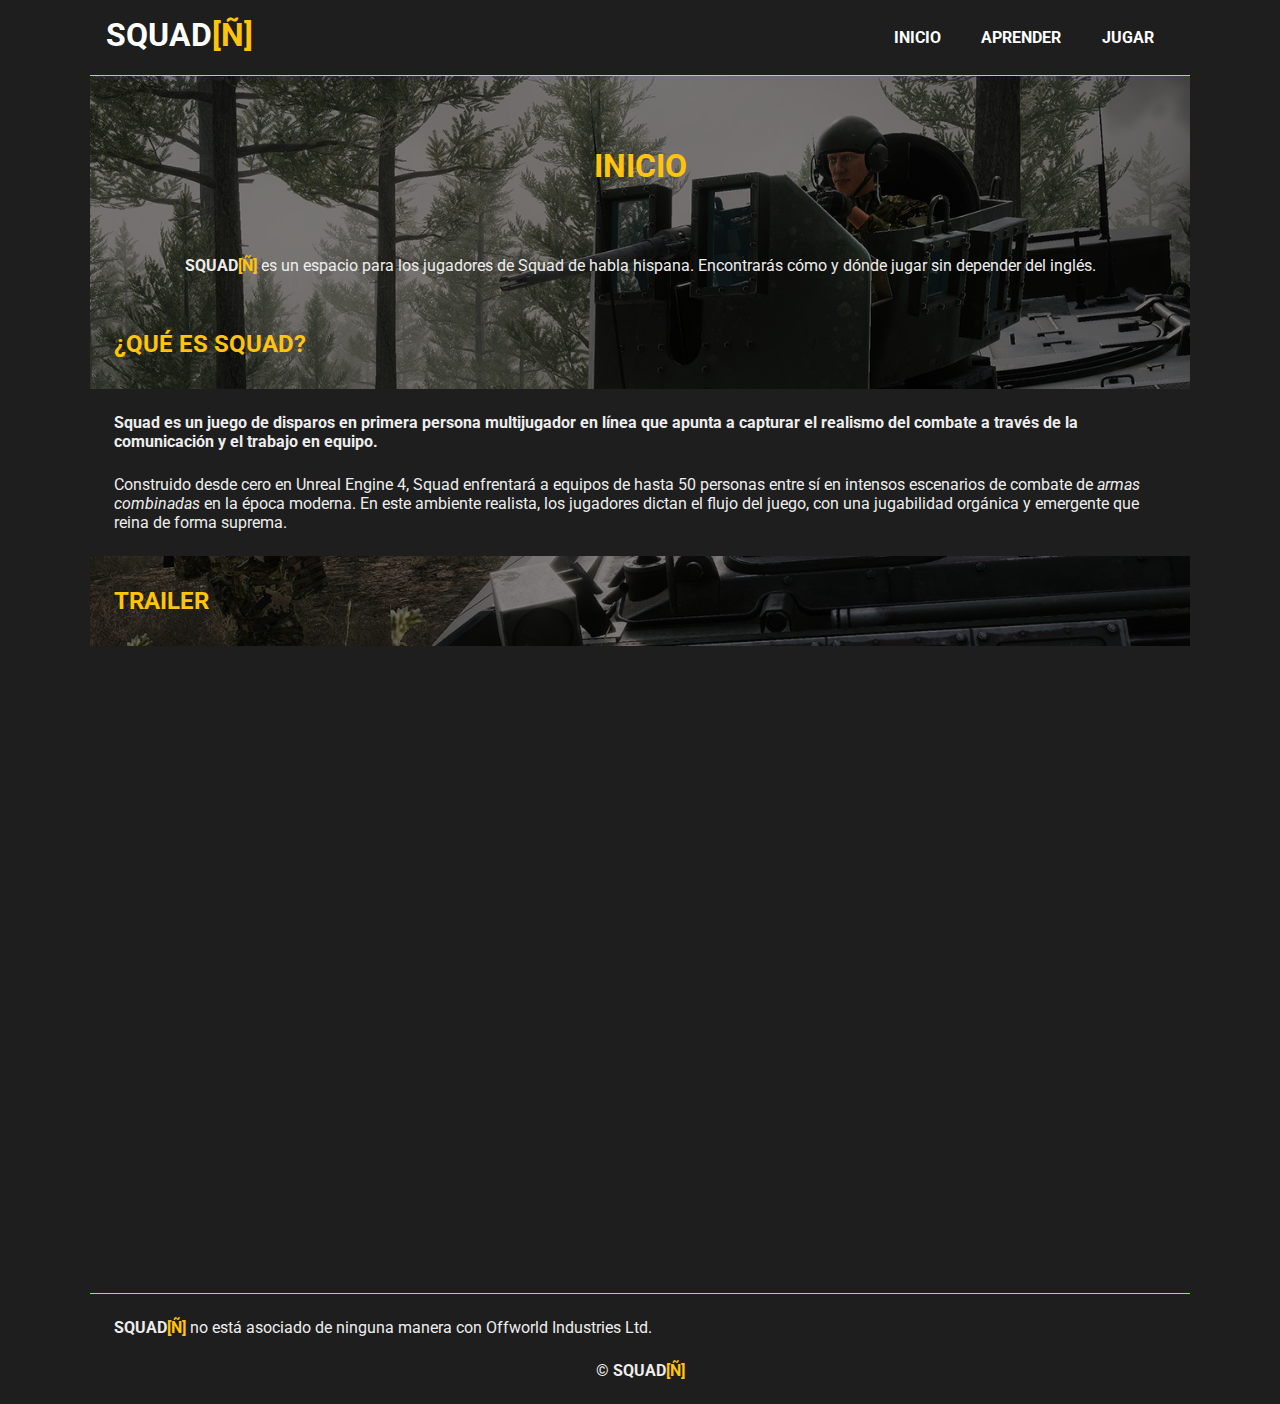
==== index.html @ 4bd6d5ff "first commit" ====
<!DOCTYPE html>
<html lang="es">

  <head>
    <meta charset="UTF-8">
    <meta http-equiv="X-UA-Compatible" content="IE=edge">
    <meta name="viewport" content="width=device-width, initial-scale=1.0">
    <link rel="stylesheet" href="/css/style.css">
    <title>SQUAD[Ñ]</title>
  </head>

  <body>

    <header class="max-w">
    </header>

    <main class="max-w">

      <section class="head" id="img1">
        <h1>Inicio</h1>
        <p>
          <strong>SQUAD<span>[Ñ]</span></strong> es un espacio para los
          jugadores de Squad de habla hispana. Encontrarás cómo y dónde jugar sin depender del inglés.
        </p>
      </section>
      <section>
        <h2 id="img1">¿Qué es Squad?</h2>
        <p><strong>Squad es un juego de disparos en primera persona multijugador
            en línea que apunta a capturar el realismo del combate a través de la
            comunicación y el trabajo en equipo.</strong></p>
        <p>Construido desde cero en Unreal Engine 4, Squad enfrentará a equipos de hasta 50 personas entre sí en
          intensos escenarios de combate de <i>armas combinadas</i> en la época
          moderna. En este ambiente realista, los jugadores dictan el flujo del juego, con una jugabilidad orgánica y
          emergente que reina de forma suprema.</p>
      </section>
      <section>
        <h2 id="img1">Trailer</h2>
        <div>
          <iframe src="https://www.youtube.com/embed/UDnUD73gRXk" title="YouTube video player" frameborder="0"
            allow="accelerometer; autoplay; clipboard-write; encrypted-media; gyroscope; picture-in-picture"
            allowfullscreen></iframe>
        </div>
      </section>
    </main>

    <footer class="max-w">

    </footer>

    <script src="/js/script.js"></script>
  </body>

</html>
---- css/style.css ----
@import url("https://fonts.googleapis.com/css?family=Roboto:400");

* {
  box-sizing: border-box;
  margin: 0;
  padding: 0;
}

body {
  /* Variables */
  --c-squad: #ffc40b;
  --c-fondo: rgb(30, 30, 30);
  --c-text1: white;
  --c-text2: rgb(237, 237, 237);
  --c-text3: var(--c-fondo);
  --overlay: linear-gradient(rgba(0, 0, 0, 0.5), rgba(0, 0, 0, 0.5));
  --gradient: linear-gradient(var(--c-fondo), rgba(0, 0, 0, 1));

  font-family: "Roboto", sans-serif;
  background-color: var(--c-fondo);
  color: var(--c-text2);
}

.destacado {
  font-size: 1em;
  margin: 0 1.5rem 1.5rem 1.5rem;
  padding-left: 1rem;
  border-left: 3px solid var(--c-squad);
}

.logo {
  font-size: 2rem;
  text-align: center;
  padding-bottom: 0.3rem;
}

span {
  color: var(--c-squad);
}

.head {
  /* padding: 0.5rem; */
  background-repeat: no-repeat;
  background-size: cover;
  background-position: center;
  background-attachment: scroll, fixed;
  /* display: flex;
  /* align-items: center; */
  /* justify-content: center; */
  /* flex-direction: column; */
  /* text-align: center; */
  /* display: flex; */
  /* align-items: center; */
}

.head p {
  padding: 0 1.5rem 1.5rem;
  text-align: center;
}

h1 {
  font-size: 2rem;
  color: var(--c-squad);
  text-transform: uppercase;
  display: flex;
  /* background-repeat: no-repeat; */
  /* background-size: cover; */
  /* background-position: center; */
  /* background-attachment: fixed; */
  justify-content: center;
  flex-direction: column;
  text-align: center;
  height: 20vh;
  /* margin-bottom: 1.5rem; */
}

/* head */
h2 {
  font-size: 1.5rem;
  /* padding: 0.5rem; */
  color: var(--c-squad);
  background-repeat: no-repeat;
  background-size: cover;
  background-position: center;
  background-attachment: fixed;
  display: flex;
  /* align-items: center; */
  justify-content: center;
  flex-direction: column;
  text-align: left;
  height: 10vh;
  text-transform: uppercase;
  margin: 0 auto 1.5rem 0;
  padding: 0 1.5rem;
}

/* subtítulos */
h3 {
  font-size: 1.25rem;
  color: var(--c-squad);
}

p {
  padding: 0 1.5rem 1.5rem 1.5rem;
}

.max-w {
  max-width: 1100px;
  margin: auto;
}

header {
  padding: 1rem;
  border-bottom: 1px solid var(--c-squad);
  /* display: flex;
  flex-direction: column;
  align-items: center; */
  background-color: var(--c-fondo);
  z-index: 1;
  position: sticky;
  top: 0;
}

/* header img {
  min-height: 65px;
  max-height: 5vh;
  display: block;
  margin: 15px auto;
} */

header nav {
  display: flex;
  flex-direction: row;
  justify-content: space-around;
  text-transform: uppercase;
}

header a {
  text-decoration: none;
  color: var(--c-text1);
  font-weight: bold;
}

header a:hover {
  color: var(--c-squad);
}

.cards {
  display: flex;
  flex-direction: row;
  flex-wrap: wrap;
  justify-content: space-evenly;
}

.card {
  border: var(--c-squad) solid 1px;
  border-radius: 5px;
  padding: 1rem 0;
  margin: 1rem;
  display: flex;
  flex-direction: row;
  max-width: 500px;
}

.card img {
  width: 50%;
  margin: 0 1rem;
}

.card-content {
  display: flex;
  flex-direction: column;
  justify-content: center;
  /* align-items: center; */
  margin: 0 1rem;
  width: 50%;
}

.card h3 {
  margin-bottom: 0.5rem;
  text-align: center;
}

.card h4 {
  margin-bottom: 0.5rem;
  text-align: center;
}

.button {
  background-color: var(--c-squad);
  color: var(--c-text3);
  padding: 0.5rem 1rem;
  border-radius: 5px;
  text-decoration: none;
  font-weight: bold;
  margin: 0.5rem;
  text-align: center;
}

form {
  border: var(--c-squad) solid 1px;
  border-radius: 5px;
  padding: 1rem;
  margin: 1rem;
  display: flex;
  flex-direction: column;
  justify-content: center;
}

footer {
  border-top: 1px solid var(--c-squad);
  padding: 1.5rem;
}

footer div {
  text-align: center;
  margin-top: 1.5rem;
}

iframe {
  padding: 1.5rem;
  aspect-ratio: 16/9;
  width: 100%;
  /* width="560" height="315" */
}

/* Imágenes */

#img1 {
  background-image: var(--overlay), url("/img/ss/1.jpg");
}

#img2 {
  background-image: var(--overlay), url("/img/ss/2.jpg");
}

#img3 {
  background-image: var(--overlay), url("/img/ss/3.jpg");
}

#img4 {
  background-image: var(--overlay), url("/img/ss/4.jpg");
}

#img5 {
  background-image: var(--overlay), url("/img/ss/5.jpg");
}

#img6 {
  background-image: var(--overlay), url("/img/ss/6.jpg");
}

/* Pantallas medias */
@media (min-width: 600px) {
  header {
    display: flex;
    flex-direction: row;
    align-items: center;
    justify-content: space-between;
  }

  nav {
    flex-direction: row;
    width: 300px;
  }

  h1 {
    padding: 0;
  }
}

/* Pantallas grandes */
@media (min-width: 900px) {
}
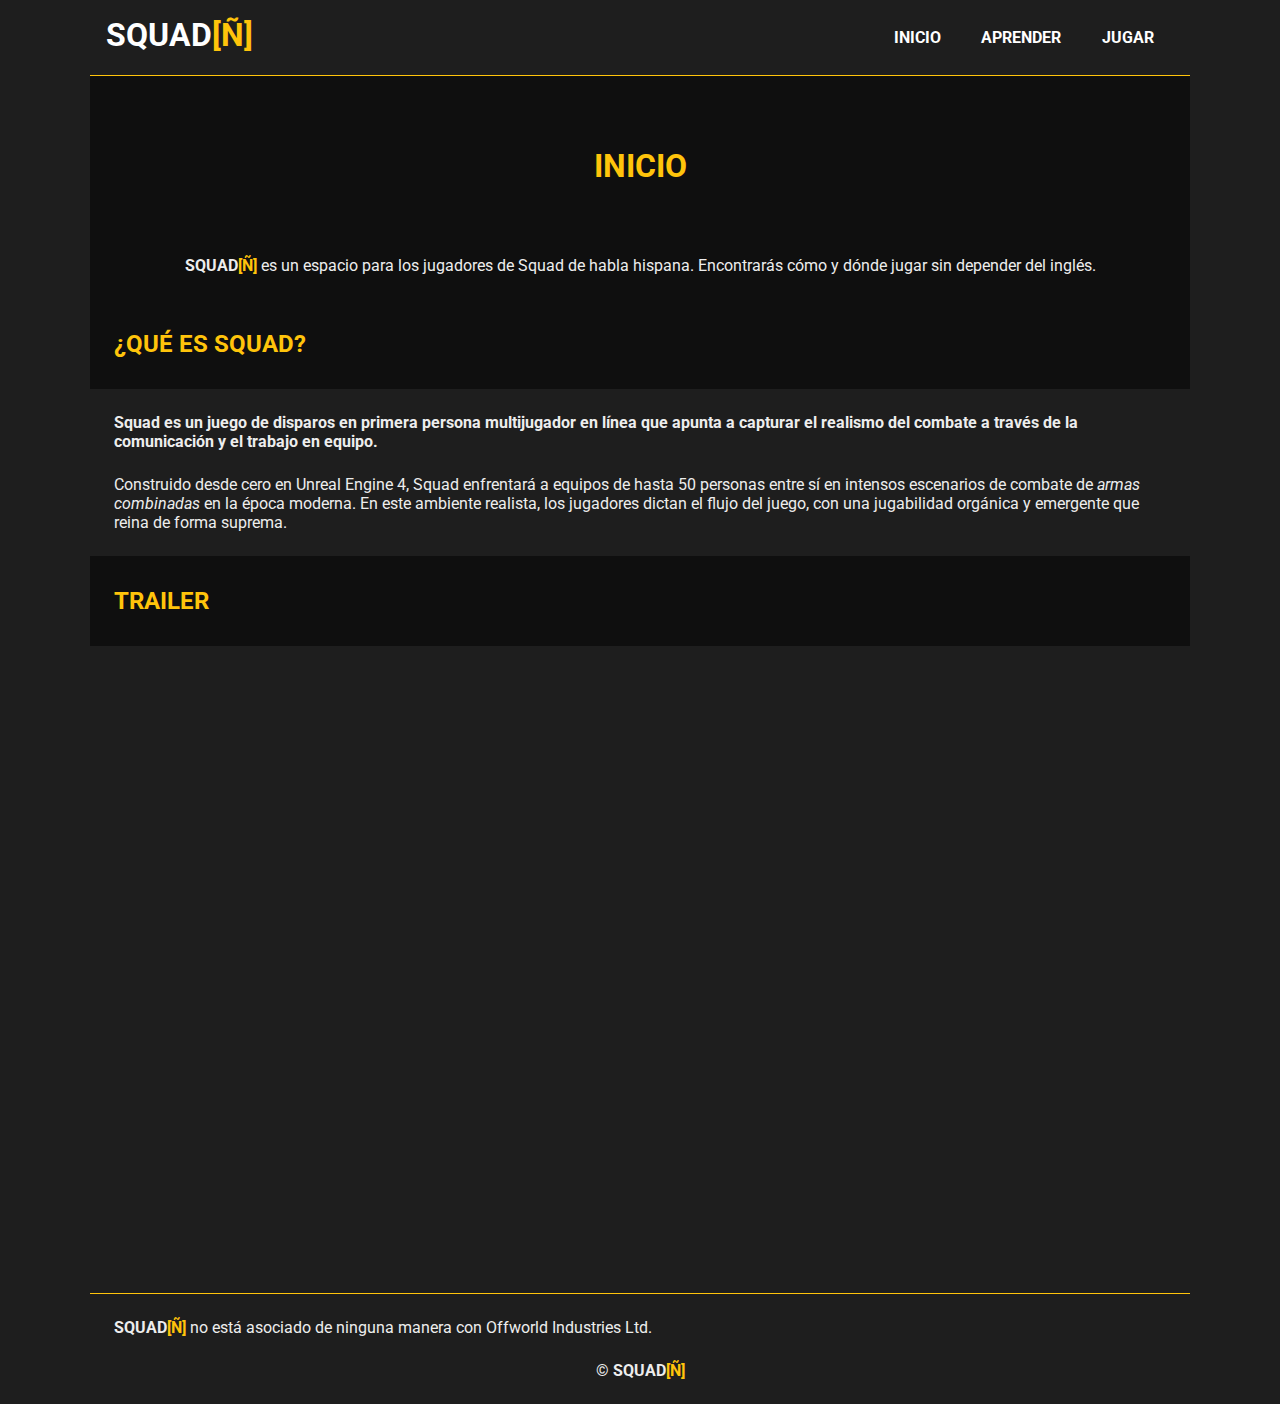
==== commit 061f86cd: "Fix relative paths" ====
--- a/index.html
+++ b/index.html
@@ -5,7 +5,7 @@
     <meta charset="UTF-8">
     <meta http-equiv="X-UA-Compatible" content="IE=edge">
     <meta name="viewport" content="width=device-width, initial-scale=1.0">
-    <link rel="stylesheet" href="/css/style.css">
+    <link rel="stylesheet" href="css/style.css">
     <title>SQUAD[Ñ]</title>
   </head>
 
@@ -47,7 +47,7 @@
 
     </footer>
 
-    <script src="/js/script.js"></script>
+    <script src="js/script.js"></script>
   </body>
 
 </html>
--- a/css/style.css
+++ b/css/style.css
@@ -227,27 +227,27 @@
 /* Imágenes */
 
 #img1 {
-  background-image: var(--overlay), url("/img/ss/1.jpg");
+  background-image: var(--overlay), url("img/ss/1.jpg");
 }
 
 #img2 {
-  background-image: var(--overlay), url("/img/ss/2.jpg");
+  background-image: var(--overlay), url("img/ss/2.jpg");
 }
 
 #img3 {
-  background-image: var(--overlay), url("/img/ss/3.jpg");
+  background-image: var(--overlay), url("img/ss/3.jpg");
 }
 
 #img4 {
-  background-image: var(--overlay), url("/img/ss/4.jpg");
+  background-image: var(--overlay), url("img/ss/4.jpg");
 }
 
 #img5 {
-  background-image: var(--overlay), url("/img/ss/5.jpg");
+  background-image: var(--overlay), url("img/ss/5.jpg");
 }
 
 #img6 {
-  background-image: var(--overlay), url("/img/ss/6.jpg");
+  background-image: var(--overlay), url("img/ss/6.jpg");
 }
 
 /* Pantallas medias */
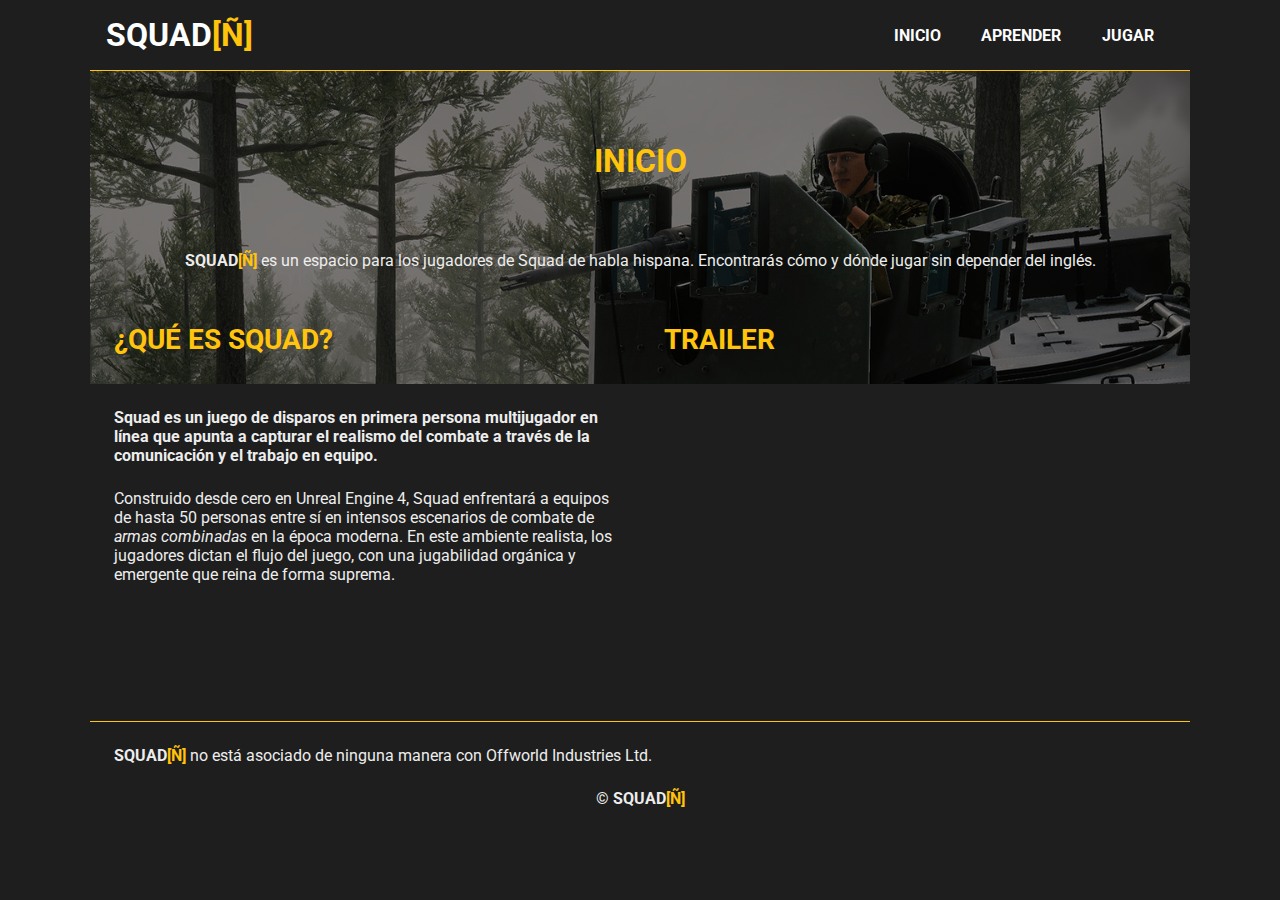
==== commit 50128f4a: "Move GF from CSS to HTML" ====
--- a/index.html
+++ b/index.html
@@ -5,6 +5,12 @@
     <meta charset="UTF-8">
     <meta http-equiv="X-UA-Compatible" content="IE=edge">
     <meta name="viewport" content="width=device-width, initial-scale=1.0">
+    <!-- Google Fonts -->
+    <link rel="preconnect" href="https://fonts.googleapis.com">
+    <link rel="preconnect" href="https://fonts.gstatic.com" crossorigin>
+    <link href="https://fonts.googleapis.com/css2?family=Roboto:ital,wght@0,400;0,700;1,400;1,700&display=swap"
+      rel="stylesheet">
+      
     <link rel="stylesheet" href="css/style.css">
     <title>SQUAD[Ñ]</title>
   </head>
@@ -15,32 +21,33 @@
     </header>
 
     <main class="max-w">
-
-      <section class="head" id="img1">
+      <section class="head img1">
         <h1>Inicio</h1>
         <p>
           <strong>SQUAD<span>[Ñ]</span></strong> es un espacio para los
           jugadores de Squad de habla hispana. Encontrarás cómo y dónde jugar sin depender del inglés.
         </p>
       </section>
-      <section>
-        <h2 id="img1">¿Qué es Squad?</h2>
-        <p><strong>Squad es un juego de disparos en primera persona multijugador
-            en línea que apunta a capturar el realismo del combate a través de la
-            comunicación y el trabajo en equipo.</strong></p>
-        <p>Construido desde cero en Unreal Engine 4, Squad enfrentará a equipos de hasta 50 personas entre sí en
-          intensos escenarios de combate de <i>armas combinadas</i> en la época
-          moderna. En este ambiente realista, los jugadores dictan el flujo del juego, con una jugabilidad orgánica y
-          emergente que reina de forma suprema.</p>
-      </section>
-      <section>
-        <h2 id="img1">Trailer</h2>
-        <div>
-          <iframe src="https://www.youtube.com/embed/UDnUD73gRXk" title="YouTube video player" frameborder="0"
+      <div class="grid">
+        <section>
+          <h2 class="img1">¿Qué es Squad?</h2>
+          <p><strong>Squad es un juego de disparos en primera persona multijugador
+              en línea que apunta a capturar el realismo del combate a través de la
+              comunicación y el trabajo en equipo.</strong></p>
+          <p>Construido desde cero en Unreal Engine 4, Squad enfrentará a equipos de hasta 50 personas entre sí en
+            intensos escenarios de combate de <i>armas combinadas</i> en la época
+            moderna. En este ambiente realista, los jugadores dictan el flujo del juego, con una jugabilidad orgánica y
+            emergente que reina de forma suprema.</p>
+        </section>
+        <section>
+          <h2 class="img1">Trailer</h2>
+          <iframe src="https://www.youtube.com/embed/UDnUD73gRXk?autoplay=1&mute=1&loop=1"
+            title="YouTube video player" frameborder="0"
             allow="accelerometer; autoplay; clipboard-write; encrypted-media; gyroscope; picture-in-picture"
             allowfullscreen></iframe>
-        </div>
-      </section>
+        </section>
+      </div>
+
     </main>
 
     <footer class="max-w">
--- a/css/style.css
+++ b/css/style.css
@@ -1,13 +1,12 @@
-@import url("https://fonts.googleapis.com/css?family=Roboto:400");
-
 * {
   box-sizing: border-box;
   margin: 0;
   padding: 0;
 }
 
-body {
-  /* Variables */
+/* VARIABLES GLOBALES *********************************************************/
+
+:root {
   --c-squad: #ffc40b;
   --c-fondo: rgb(30, 30, 30);
   --c-text1: white;
@@ -15,76 +14,121 @@
   --c-text3: var(--c-fondo);
   --overlay: linear-gradient(rgba(0, 0, 0, 0.5), rgba(0, 0, 0, 0.5));
   --gradient: linear-gradient(var(--c-fondo), rgba(0, 0, 0, 1));
-
+}
+
+/*******************************************************************************
+*                      TODAS LAS PANTALLAS (MOBILE-FIRST)                      *
+*******************************************************************************/
+
+/* BODY ***********************************************************************/
+
+body {
   font-family: "Roboto", sans-serif;
   background-color: var(--c-fondo);
   color: var(--c-text2);
-}
-
+  /* Hasta 300px el sitio "funciona" */
+  min-width: 300px;
+}
+.max-w {
+  max-width: 1100px;
+  margin: auto;
+}
 .destacado {
   font-size: 1em;
   margin: 0 1.5rem 1.5rem 1.5rem;
   padding-left: 1rem;
   border-left: 3px solid var(--c-squad);
 }
-
+#goTop {
+  display: none;
+  position: fixed;
+  bottom: 30px;
+  right: 30px;
+  z-index: 1;
+  cursor: pointer;
+}
+.button {
+  background-color: var(--c-squad);
+  color: var(--c-text3);
+  padding: 0.5rem 1rem;
+  border-radius: 5px;
+  text-decoration: none;
+  font-weight: bold;
+  text-align: center;
+}
+
+/* HEADER *********************************************************************/
+
+/* Logo */
 .logo {
   font-size: 2rem;
   text-align: center;
   padding-bottom: 0.3rem;
 }
-
 span {
   color: var(--c-squad);
 }
+header {
+  padding: 0.5rem;
+  border-bottom: 1px solid var(--c-squad);
+  background-color: var(--c-fondo);
+  z-index: 1;
+  position: sticky;
+  top: 0;
+  width: 100%;
+}
+header nav {
+  display: flex;
+  flex-direction: row;
+  justify-content: space-around;
+  text-transform: uppercase;
+}
+header a {
+  text-decoration: none;
+  color: var(--c-text1);
+  font-weight: bold;
+}
+header a:hover {
+  color: var(--c-squad);
+}
+
+/* HEAD ***********************************************************************/
 
 .head {
-  /* padding: 0.5rem; */
   background-repeat: no-repeat;
   background-size: cover;
   background-position: center;
   background-attachment: scroll, fixed;
-  /* display: flex;
-  /* align-items: center; */
-  /* justify-content: center; */
-  /* flex-direction: column; */
-  /* text-align: center; */
-  /* display: flex; */
-  /* align-items: center; */
-}
-
+}
 .head p {
   padding: 0 1.5rem 1.5rem;
   text-align: center;
 }
-
 h1 {
   font-size: 2rem;
   color: var(--c-squad);
   text-transform: uppercase;
   display: flex;
-  /* background-repeat: no-repeat; */
-  /* background-size: cover; */
-  /* background-position: center; */
-  /* background-attachment: fixed; */
   justify-content: center;
   flex-direction: column;
   text-align: center;
   height: 20vh;
-  /* margin-bottom: 1.5rem; */
-}
-
-/* head */
+}
+
+/* CONTENIDO ******************************************************************/
+
+.grid {
+  display: grid;
+}
+
 h2 {
-  font-size: 1.5rem;
-  /* padding: 0.5rem; */
+  font-size: 1.75rem;
   color: var(--c-squad);
   background-repeat: no-repeat;
   background-size: cover;
   background-position: center;
   background-attachment: fixed;
   display: flex;
-  /* align-items: center; */
   justify-content: center;
   flex-direction: column;
   text-align: left;
@@ -93,109 +137,73 @@
   margin: 0 auto 1.5rem 0;
   padding: 0 1.5rem;
 }
-
-/* subtítulos */
 h3 {
+  font-size: 1.5rem;
+  color: var(--c-squad);
+  padding: 0 1.5rem 1.5rem 1.5rem;
+}
+h4 {
   font-size: 1.25rem;
-  color: var(--c-squad);
-}
-
+  padding: 0 1.5rem 1.5rem 1.5rem;
+}
 p {
   padding: 0 1.5rem 1.5rem 1.5rem;
 }
 
-.max-w {
-  max-width: 1100px;
-  margin: auto;
-}
-
-header {
-  padding: 1rem;
-  border-bottom: 1px solid var(--c-squad);
-  /* display: flex;
-  flex-direction: column;
-  align-items: center; */
-  background-color: var(--c-fondo);
-  z-index: 1;
-  position: sticky;
-  top: 0;
-}
-
-/* header img {
-  min-height: 65px;
-  max-height: 5vh;
-  display: block;
-  margin: 15px auto;
-} */
-
-header nav {
-  display: flex;
-  flex-direction: row;
-  justify-content: space-around;
-  text-transform: uppercase;
-}
-
-header a {
-  text-decoration: none;
-  color: var(--c-text1);
-  font-weight: bold;
-}
-
-header a:hover {
-  color: var(--c-squad);
-}
+ul {
+  padding: 0 1.5rem 1.5rem 1.5rem;
+  margin-left: 1.5rem;
+}
+
+a {
+  color: var(--c-squad);
+}
+
+/* CARDS **********************************************************************/
 
 .cards {
-  display: flex;
-  flex-direction: row;
-  flex-wrap: wrap;
-  justify-content: space-evenly;
-}
-
+  display: grid;
+  grid-template-columns: 1fr;
+  padding: 0 1.5rem 1.5rem 1.5rem;
+  gap: 1.5rem;
+  justify-items: center;
+}
 .card {
   border: var(--c-squad) solid 1px;
   border-radius: 5px;
-  padding: 1rem 0;
-  margin: 1rem;
-  display: flex;
-  flex-direction: row;
-  max-width: 500px;
-}
-
+  padding: 1rem 1rem;
+  width: 100%;
+  display: grid;
+  grid-template-columns: 3fr 4fr;
+  align-items: center;
+  justify-items: center;
+}
 .card img {
-  width: 50%;
-  margin: 0 1rem;
-}
-
+  aspect-ratio: 1;
+  width: 100%;
+  padding: 1rem;
+  max-width: 150px;
+}
 .card-content {
   display: flex;
   flex-direction: column;
   justify-content: center;
-  /* align-items: center; */
-  margin: 0 1rem;
-  width: 50%;
-}
-
+  gap: 0.5rem;
+  width: 100%;
+  height: 100%;
+}
 .card h3 {
-  margin-bottom: 0.5rem;
-  text-align: center;
-}
-
+  font-size: 1.25rem;
+  padding: 0;
+  text-align: center;
+}
 .card h4 {
-  margin-bottom: 0.5rem;
-  text-align: center;
-}
-
-.button {
-  background-color: var(--c-squad);
-  color: var(--c-text3);
-  padding: 0.5rem 1rem;
-  border-radius: 5px;
-  text-decoration: none;
-  font-weight: bold;
-  margin: 0.5rem;
-  text-align: center;
-}
+  font-size: 1rem;
+  padding: 0;
+  text-align: center;
+}
+
+/* FORMULARIO *****************************************************************/
 
 form {
   border: var(--c-squad) solid 1px;
@@ -207,6 +215,16 @@
   justify-content: center;
 }
 
+/* IFRAME *********************************************************************/
+
+iframe {
+  padding: 0 1.5rem 1.5rem 1.5rem;
+  width: 100%;
+  aspect-ratio: 16/9;
+}
+
+/* FOOTER *********************************************************************/
+
 footer {
   border-top: 1px solid var(--c-squad);
   padding: 1.5rem;
@@ -217,58 +235,88 @@
   margin-top: 1.5rem;
 }
 
-iframe {
-  padding: 1.5rem;
-  aspect-ratio: 16/9;
-  width: 100%;
-  /* width="560" height="315" */
-}
-
-/* Imágenes */
-
-#img1 {
-  background-image: var(--overlay), url("img/ss/1.jpg");
-}
-
-#img2 {
-  background-image: var(--overlay), url("img/ss/2.jpg");
-}
-
-#img3 {
-  background-image: var(--overlay), url("img/ss/3.jpg");
-}
-
-#img4 {
-  background-image: var(--overlay), url("img/ss/4.jpg");
-}
-
-#img5 {
-  background-image: var(--overlay), url("img/ss/5.jpg");
-}
-
-#img6 {
-  background-image: var(--overlay), url("img/ss/6.jpg");
-}
-
-/* Pantallas medias */
-@media (min-width: 600px) {
+/* IMÁGENES *******************************************************************/
+
+.img1 {
+  background-image: var(--overlay), url("../img/ss/1.jpg");
+}
+
+.img2 {
+  background-image: var(--overlay), url("../img/ss/2.jpg");
+}
+
+.img3 {
+  background-image: var(--overlay), url("../img/ss/3.jpg");
+}
+
+.img4 {
+  background-image: var(--overlay), url("../img/ss/4.jpg");
+}
+
+.img5 {
+  background-image: var(--overlay), url("../img/ss/5.jpg");
+}
+
+.img6 {
+  background-image: var(--overlay), url("../img/ss/6.jpg");
+}
+
+/*******************************************************************************
+*                              PANTALLAS MEDIANAS                              *
+*******************************************************************************/
+
+@media (min-width: 720px) {
+  /* HEADER *******************************************************************/
+
   header {
     display: flex;
     flex-direction: row;
     align-items: center;
     justify-content: space-between;
-  }
-
+    padding: 0.5rem 1rem;
+  }
   nav {
     flex-direction: row;
     width: 300px;
   }
-
-  h1 {
+  .logo {
     padding: 0;
   }
-}
-
-/* Pantallas grandes */
-@media (min-width: 900px) {
-}
+
+  /* CONTENIDO ****************************************************************/
+
+  .grid {
+    grid-template-columns: 1fr 1fr;
+  }
+
+  /* CARDS ********************************************************************/
+
+  .cards {
+    grid-template-columns: 1fr 1fr;
+    justify-items: stretch;
+  }
+}
+
+/*******************************************************************************
+*                              PANTALLAS GRANDES                               *
+*******************************************************************************/
+
+@media (min-width: 1000px) {
+  /* HEADER *******************************************************************/
+
+  header {
+    padding: 1rem 1rem;
+  }
+
+  /* CARDS ********************************************************************/
+
+  .cards {
+    grid-template-columns: 1fr 1fr 1fr;
+  }
+  .card {
+    grid-template-columns: 1fr;
+  }
+  .card-content {
+    justify-content: flex-end;
+  }
+}
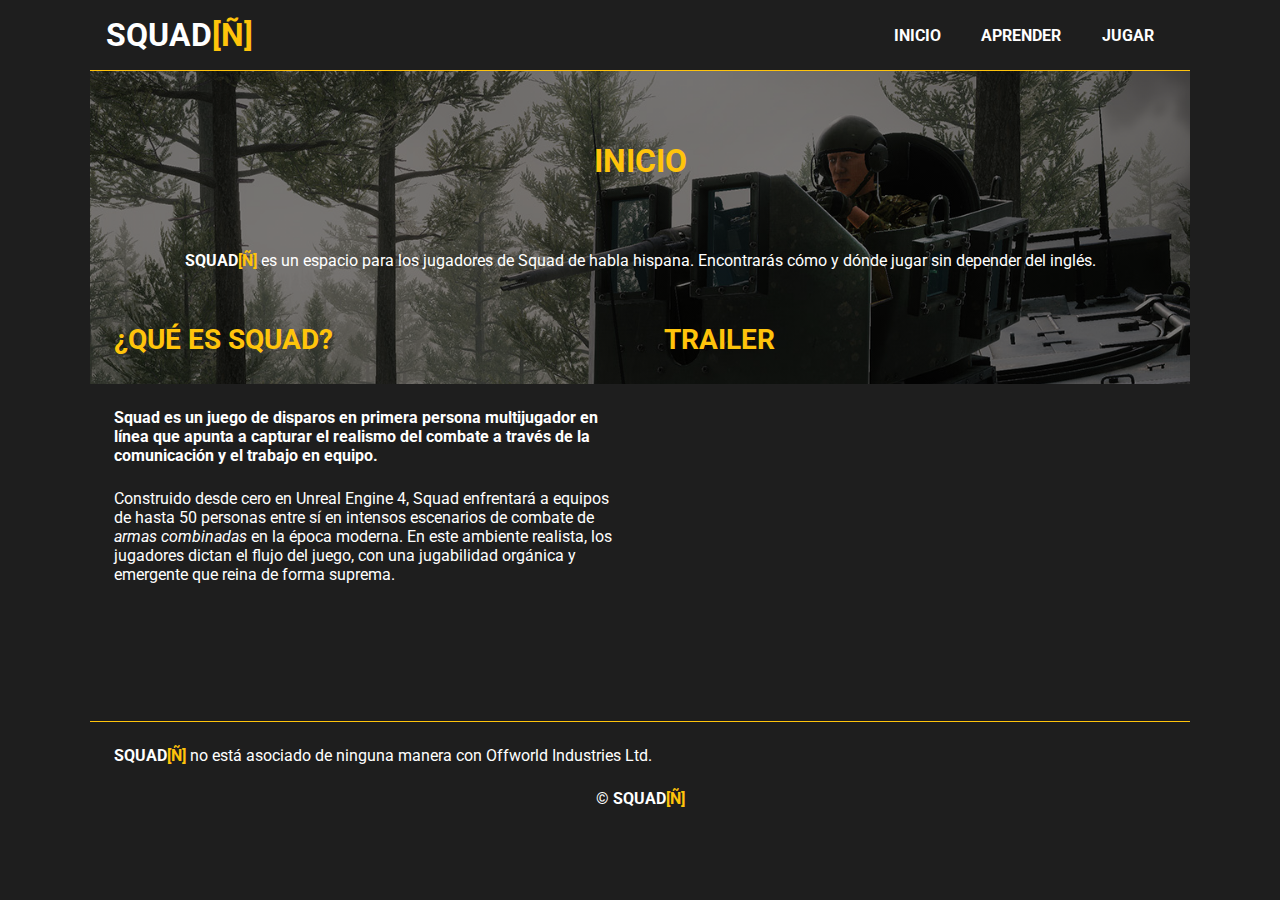
==== commit 01d3646b: "Cambios varios" ====
--- a/index.html
+++ b/index.html
@@ -5,14 +5,28 @@
     <meta charset="UTF-8">
     <meta http-equiv="X-UA-Compatible" content="IE=edge">
     <meta name="viewport" content="width=device-width, initial-scale=1.0">
+    <link rel="icon" type="image/png" href="img/icon.png">
     <!-- Google Fonts -->
     <link rel="preconnect" href="https://fonts.googleapis.com">
     <link rel="preconnect" href="https://fonts.gstatic.com" crossorigin>
     <link href="https://fonts.googleapis.com/css2?family=Roboto:ital,wght@0,400;0,700;1,400;1,700&display=swap"
       rel="stylesheet">
-      
+    <!-- Font Awesome -->
+    <link rel="stylesheet" href="https://cdnjs.cloudflare.com/ajax/libs/font-awesome/6.1.1/css/all.min.css"
+      integrity="sha512-KfkfwYDsLkIlwQp6LFnl8zNdLGxu9YAA1QvwINks4PhcElQSvqcyVLLD9aMhXd13uQjoXtEKNosOWaZqXgel0g=="
+      crossorigin="anonymous" referrerpolicy="no-referrer" />
+
     <link rel="stylesheet" href="css/style.css">
-    <title>SQUAD[Ñ]</title>
+    <title>Inicio - SQUAD[Ñ]</title>
+
+    <!-- Esto evita que las imágenes de fondo de otras páginas se carguen
+    innecesariamente -->
+    <style>
+      .img {
+        background-image: var(--overlay), url("../img/ss/1.jpg");
+      }
+
+    </style>
   </head>
 
   <body>
@@ -20,8 +34,10 @@
     <header class="max-w">
     </header>
 
+    <button id="irArriba" class="boton"><i class="fa-solid fa-arrow-up"></i></button>
+
     <main class="max-w">
-      <section class="head img1">
+      <section class="head img">
         <h1>Inicio</h1>
         <p>
           <strong>SQUAD<span>[Ñ]</span></strong> es un espacio para los
@@ -30,7 +46,7 @@
       </section>
       <div class="grid">
         <section>
-          <h2 class="img1">¿Qué es Squad?</h2>
+          <h2 class="img">¿Qué es Squad?</h2>
           <p><strong>Squad es un juego de disparos en primera persona multijugador
               en línea que apunta a capturar el realismo del combate a través de la
               comunicación y el trabajo en equipo.</strong></p>
@@ -40,11 +56,9 @@
             emergente que reina de forma suprema.</p>
         </section>
         <section>
-          <h2 class="img1">Trailer</h2>
-          <iframe src="https://www.youtube.com/embed/UDnUD73gRXk?autoplay=1&mute=1&loop=1"
-            title="YouTube video player" frameborder="0"
-            allow="accelerometer; autoplay; clipboard-write; encrypted-media; gyroscope; picture-in-picture"
-            allowfullscreen></iframe>
+          <h2 class="img">Trailer</h2>
+          <iframe src="https://www.youtube.com/embed/UDnUD73gRXk?autoplay=1&mute=1&loop=1" title="YouTube video player"
+            frameborder="0" allowfullscreen></iframe>
         </section>
       </div>
 
--- a/css/style.css
+++ b/css/style.css
@@ -2,16 +2,25 @@
   box-sizing: border-box;
   margin: 0;
   padding: 0;
+  outline: none;
+  border: none;
 }
 
 /* VARIABLES GLOBALES *********************************************************/
 
 :root {
+  /* Colores */
   --c-squad: #ffc40b;
   --c-fondo: rgb(30, 30, 30);
-  --c-text1: white;
-  --c-text2: rgb(237, 237, 237);
-  --c-text3: var(--c-fondo);
+  --c-borde: black;
+  --c-texto1: white;
+  --c-texto2: white;
+  --c-texto3: var(--c-fondo);
+  --c-error1: red;
+  --c-error2: rgba(255, 0, 0, 0.1);
+  --c-disabled1: rgba(53, 53, 53, 0.5);
+  --c-disabled2: lightgrey;
+
   --overlay: linear-gradient(rgba(0, 0, 0, 0.5), rgba(0, 0, 0, 0.5));
   --gradient: linear-gradient(var(--c-fondo), rgba(0, 0, 0, 1));
 }
@@ -25,9 +34,11 @@
 body {
   font-family: "Roboto", sans-serif;
   background-color: var(--c-fondo);
-  color: var(--c-text2);
-  /* Hasta 300px el sitio "funciona" */
-  min-width: 300px;
+  color: var(--c-texto2);
+  /* Hasta 320px el sitio "funciona" bien
+  https://uxpickle.com/what-is-the-smallest-screen-size-you-should-design-for/
+  */
+  min-width: 320px;
 }
 .max-w {
   max-width: 1100px;
@@ -39,35 +50,92 @@
   padding-left: 1rem;
   border-left: 3px solid var(--c-squad);
 }
-#goTop {
+#irArriba {
   display: none;
   position: fixed;
   bottom: 30px;
   right: 30px;
   z-index: 1;
-  cursor: pointer;
-}
-.button {
+  border: black solid 1px;
+}
+.boton {
   background-color: var(--c-squad);
-  color: var(--c-text3);
+  color: var(--c-texto3);
   padding: 0.5rem 1rem;
   border-radius: 5px;
   text-decoration: none;
   font-weight: bold;
   text-align: center;
+  font-size: 1rem;
+  cursor: pointer;
+  color: var(--c-texto3);
+
+  /* Efecto el poner el puntero encima */
+
+  /* display: inline-block; */
+  /* vertical-align: middle; */
+  /* -webkit-transform: perspective(1px) translateZ(0); */
+  transform: perspective(1px) translateZ(0);
+  /* box-shadow: 0 0 1px rgba(0, 0, 0, 0); */
+  /* -webkit-transition-duration: 0.3s; */
+  /* transition-duration: 0.3s; */
+  /* -webkit-transition-property: box-shadow; */
+  /* transition-property: box-shadow; */
+  transition: box-shadow 0.3s;
+  /* box-shadow: inset 0 0 0 rgba(0, 0, 0, 0.6)*/
+  /* box-shadow: inset 0 0 0 rgba(0, 0, 0, 0.6), 0 0 1px rgba(0, 0, 0, 0); */
+  /* Hack to improve aliasing on mobile/tablet devices */
+}
+.boton:hover,
+.boton:focus,
+.boton:active {
+  box-shadow: inset 2px 2px 2px rgba(0, 0, 0, 0.6);
+  /* box-shadow: inset 2px 2px 2px rgba(0, 0, 0, 0.6), 0 0 1px rgba(0, 0, 0, 0); */
+  /* Hack to improve aliasing on mobile/tablet devices */
+}
+
+.boton:disabled {
+  background-color: var(--c-disabled1);
+  color: var(--c-disabled2);
+  cursor: not-allowed;
+}
+.boton:disabled:hover,
+.boton:disabled:focus,
+.boton:disabled:active {
+  box-shadow: none;
+}
+.boton i {
+  font-size: 1.5rem;
+}
+/* Efecto teclas */
+kbd {
+  --bg: #898b90;
+  --txt: #222325;
+  --border: #3d3e42;
+
+  background-color: var(--bg);
+  color: var(--txt);
+  border-radius: 0.25rem;
+  border: 1px solid var(--border);
+  box-shadow: 0 2px 0 1px var(--border);
+  cursor: default;
+  font-family: Arial, sans-serif;
+  font-size: 0.7rem;
+  line-height: 1;
+  min-width: 0.75rem;
+  display: inline-block;
+  text-align: center;
+  padding: 2px 5px;
+  position: relative;
+  top: -1px;
+}
+kbd:hover {
+  box-shadow: 0 1px 0 0.5px var(--border);
+  top: 1px;
 }
 
 /* HEADER *********************************************************************/
 
-/* Logo */
-.logo {
-  font-size: 2rem;
-  text-align: center;
-  padding-bottom: 0.3rem;
-}
-span {
-  color: var(--c-squad);
-}
 header {
   padding: 0.5rem;
   border-bottom: 1px solid var(--c-squad);
@@ -85,11 +153,23 @@
 }
 header a {
   text-decoration: none;
-  color: var(--c-text1);
+  color: var(--c-texto1);
   font-weight: bold;
 }
 header a:hover {
   color: var(--c-squad);
+}
+/* Logo */
+.logo {
+  font-size: 2rem;
+  text-align: center;
+  padding-bottom: 0.3rem;
+}
+span {
+  color: var(--c-squad);
+}
+header a:hover span {
+  color: var(--c-texto1);
 }
 
 /* HEAD ***********************************************************************/
@@ -177,6 +257,12 @@
   grid-template-columns: 3fr 4fr;
   align-items: center;
   justify-items: center;
+  align-content: flex-start;
+  height: 100%;
+}
+.card:hover {
+  /* transform: scale(1.025, 1.025);
+  transition: transform 0.1s; */
 }
 .card img {
   aspect-ratio: 1;
@@ -187,10 +273,13 @@
 .card-content {
   display: flex;
   flex-direction: column;
-  justify-content: center;
+  /* justify-content: space-between; */
+  /* align-items: center; */
   gap: 0.5rem;
-  width: 100%;
-  height: 100%;
+  /* width: 100%; */
+  /* height: 400px; */
+  justify-content: flex-end;
+  align-self: flex-end;
 }
 .card h3 {
   font-size: 1.25rem;
@@ -201,6 +290,23 @@
   font-size: 1rem;
   padding: 0;
   text-align: center;
+}
+.card p {
+  /* text-align: justify; */
+  padding: 0;
+  margin: 0;
+}
+
+.card-buttons {
+  display: flex;
+  flex-direction: row;
+  justify-content: space-between;
+  gap: 0.5rem;
+  justify-self: flex-end;
+}
+
+.card-buttons .boton {
+  width: 100%;
 }
 
 /* FORMULARIO *****************************************************************/
@@ -212,7 +318,33 @@
   margin: 1rem;
   display: flex;
   flex-direction: column;
-  justify-content: center;
+  gap: 1rem;
+}
+input,
+textarea {
+  font-size: 1rem;
+  font-family: "Roboto", sans-serif;
+  padding: 0.5rem;
+  background-color: var(--c-fondo);
+  color: var(--c-texto2);
+  border: none;
+  outline: white solid 1px;
+}
+textarea {
+  max-width: 100%;
+  min-width: 100%;
+  min-height: 2.5rem;
+}
+input:focus,
+textarea:focus {
+  outline: var(--c-squad) solid 1px;
+}
+.error {
+  /* outline: red solid 1px; */
+  background-color: var(--c-error2);
+}
+.error:focus {
+  outline: var(--c-error1) solid 1px;
 }
 
 /* IFRAME *********************************************************************/
@@ -235,37 +367,11 @@
   margin-top: 1.5rem;
 }
 
-/* IMÁGENES *******************************************************************/
-
-.img1 {
-  background-image: var(--overlay), url("../img/ss/1.jpg");
-}
-
-.img2 {
-  background-image: var(--overlay), url("../img/ss/2.jpg");
-}
-
-.img3 {
-  background-image: var(--overlay), url("../img/ss/3.jpg");
-}
-
-.img4 {
-  background-image: var(--overlay), url("../img/ss/4.jpg");
-}
-
-.img5 {
-  background-image: var(--overlay), url("../img/ss/5.jpg");
-}
-
-.img6 {
-  background-image: var(--overlay), url("../img/ss/6.jpg");
-}
-
 /*******************************************************************************
 *                              PANTALLAS MEDIANAS                              *
 *******************************************************************************/
 
-@media (min-width: 720px) {
+@media (min-width: 700px) {
   /* HEADER *******************************************************************/
 
   header {
@@ -293,7 +399,11 @@
 
   .cards {
     grid-template-columns: 1fr 1fr;
-    justify-items: stretch;
+    /* justify-items: stretch; */
+  }
+
+  .card {
+    grid-template-columns: 1fr;
   }
 }
 
@@ -313,10 +423,13 @@
   .cards {
     grid-template-columns: 1fr 1fr 1fr;
   }
+  .card-content {
+    justify-content: flex-end;
+  }
+}
+
+@media (max-width: 410px) {
   .card {
     grid-template-columns: 1fr;
   }
-  .card-content {
-    justify-content: flex-end;
-  }
-}
+}
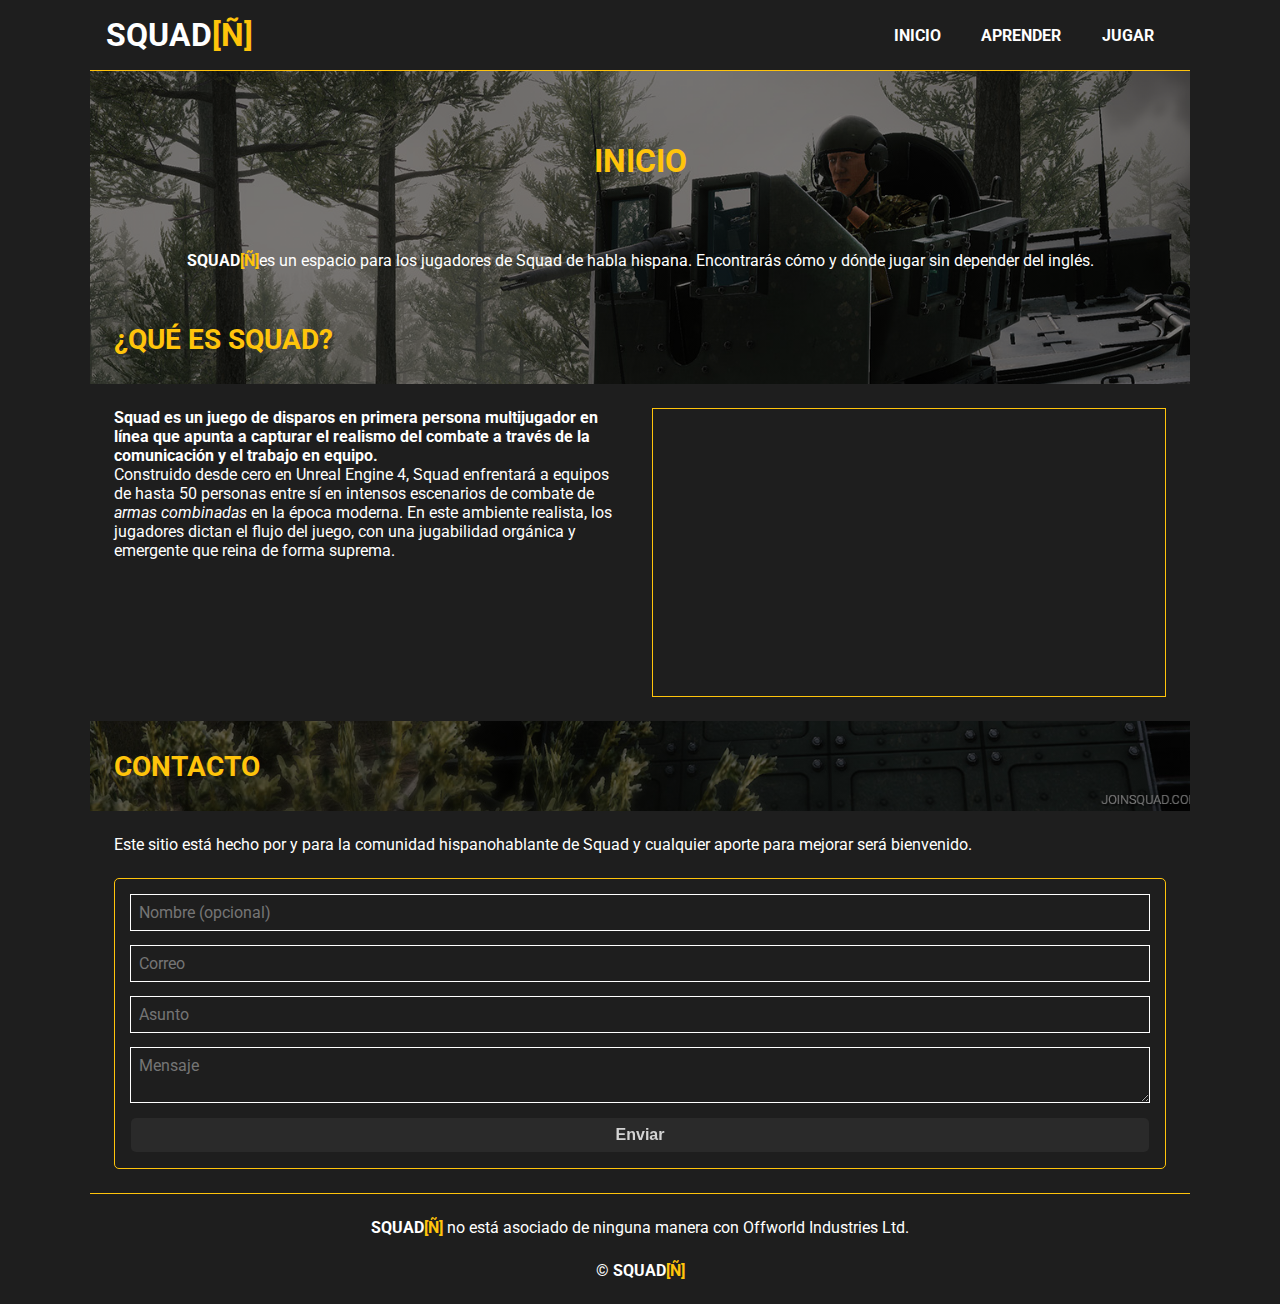
==== commit 3bf4131a: "Cambios varios" ====
--- a/index.html
+++ b/index.html
@@ -40,27 +40,49 @@
       <section class="head img">
         <h1>Inicio</h1>
         <p>
-          <strong>SQUAD<span>[Ñ]</span></strong> es un espacio para los
-          jugadores de Squad de habla hispana. Encontrarás cómo y dónde jugar sin depender del inglés.
+          <strong>SQUAD<span>[Ñ]</span></strong>es un espacio para los jugadores
+          de Squad de habla hispana. Encontrarás cómo y dónde jugar sin depender
+          del inglés.
         </p>
       </section>
-      <div class="grid">
-        <section>
-          <h2 class="img">¿Qué es Squad?</h2>
-          <p><strong>Squad es un juego de disparos en primera persona multijugador
-              en línea que apunta a capturar el realismo del combate a través de la
-              comunicación y el trabajo en equipo.</strong></p>
-          <p>Construido desde cero en Unreal Engine 4, Squad enfrentará a equipos de hasta 50 personas entre sí en
-            intensos escenarios de combate de <i>armas combinadas</i> en la época
-            moderna. En este ambiente realista, los jugadores dictan el flujo del juego, con una jugabilidad orgánica y
-            emergente que reina de forma suprema.</p>
-        </section>
-        <section>
-          <h2 class="img">Trailer</h2>
+      <section>
+        <h2 class="img">¿Qué es Squad?</h2>
+        <div class="columnas">
+          <div>
+            <p>
+              <strong>
+                Squad es un juego de disparos en primera persona multijugador en
+                línea que apunta a capturar el realismo del combate a través de
+                la comunicación y el trabajo en equipo.
+              </strong>
+            </p>
+            <p>
+              Construido desde cero en Unreal Engine 4, Squad enfrentará a
+              equipos de hasta 50 personas entre sí en intensos escenarios de
+              combate de <i>armas combinadas</i> en la época moderna. En este
+              ambiente realista, los jugadores dictan el flujo del juego, con
+              una jugabilidad orgánica y emergente que reina de forma suprema.
+            </p>
+          </div>
           <iframe src="https://www.youtube.com/embed/UDnUD73gRXk?autoplay=1&mute=1&loop=1" title="YouTube video player"
             frameborder="0" allowfullscreen></iframe>
-        </section>
-      </div>
+        </div>
+      </section>
+
+      <section>
+        <h2 class="img" id="contacto">Contacto</h2>
+        <p>
+          Este sitio está hecho por y para la comunidad hispanohablante de
+          Squad y cualquier aporte para mejorar será bienvenido.
+        </p>
+        <form action="mailto:contacto@squadñ.tk" method="get" enctype="text/plain" target="_blank" novalidate>
+          <input type="text" name="nombre" placeholder="Nombre (opcional)">
+          <input type="email" name="correo" placeholder="Correo" required>
+          <input type="text" name="subject" placeholder="Asunto">
+          <textarea name="body" placeholder="Mensaje" required></textarea>
+          <button class="boton" type="submit" disabled>Enviar</button>
+        </form>
+      </section>
 
     </main>
 
--- a/css/style.css
+++ b/css/style.css
@@ -197,10 +197,15 @@
 
 /* CONTENIDO ******************************************************************/
 
-.grid {
+.columnas {
   display: grid;
-}
-
+  grid-template-columns: 1fr;
+  padding: 0 1.5rem 1.5rem 1.5rem;
+  gap: 1.5rem;
+}
+.columnas p {
+  padding: 0;
+}
 h2 {
   font-size: 1.75rem;
   color: var(--c-squad);
@@ -233,10 +238,23 @@
 ul {
   padding: 0 1.5rem 1.5rem 1.5rem;
   margin-left: 1.5rem;
+  display: flex;
+  flex-direction: column;
+  gap: 0.5rem;
 }
 
 a {
   color: var(--c-squad);
+}
+
+/* IFRAME *********************************************************************/
+
+iframe {
+  /* padding: 0 1.5rem 1.5rem 1.5rem; */
+  width: 100%;
+  aspect-ratio: 16/9;
+  align-self: center;
+  border: 1px solid var(--c-squad);
 }
 
 /* CARDS **********************************************************************/
@@ -260,10 +278,10 @@
   align-content: flex-start;
   height: 100%;
 }
-.card:hover {
-  /* transform: scale(1.025, 1.025);
-  transition: transform 0.1s; */
-}
+/* .card:hover {
+  transform: scale(1.025, 1.025);
+  transition: transform 0.1s;
+} */
 .card img {
   aspect-ratio: 1;
   width: 100%;
@@ -315,7 +333,7 @@
   border: var(--c-squad) solid 1px;
   border-radius: 5px;
   padding: 1rem;
-  margin: 1rem;
+  margin: 0 1.5rem 1.5rem 1.5rem;
   display: flex;
   flex-direction: column;
   gap: 1rem;
@@ -347,23 +365,16 @@
   outline: var(--c-error1) solid 1px;
 }
 
-/* IFRAME *********************************************************************/
-
-iframe {
-  padding: 0 1.5rem 1.5rem 1.5rem;
-  width: 100%;
-  aspect-ratio: 16/9;
-}
-
 /* FOOTER *********************************************************************/
 
 footer {
   border-top: 1px solid var(--c-squad);
   padding: 1.5rem;
+  text-align: center;
 }
 
 footer div {
-  text-align: center;
+  /* text-align: center; */
   margin-top: 1.5rem;
 }
 
@@ -391,8 +402,12 @@
 
   /* CONTENIDO ****************************************************************/
 
-  .grid {
+  .columnas {
     grid-template-columns: 1fr 1fr;
+  }
+
+  #indice {
+    order: 1;
   }
 
   /* CARDS ********************************************************************/
@@ -428,6 +443,10 @@
   }
 }
 
+/*******************************************************************************
+*                            PANTALLAS MUY PEQUEÑAS                            *
+*******************************************************************************/
+
 @media (max-width: 410px) {
   .card {
     grid-template-columns: 1fr;
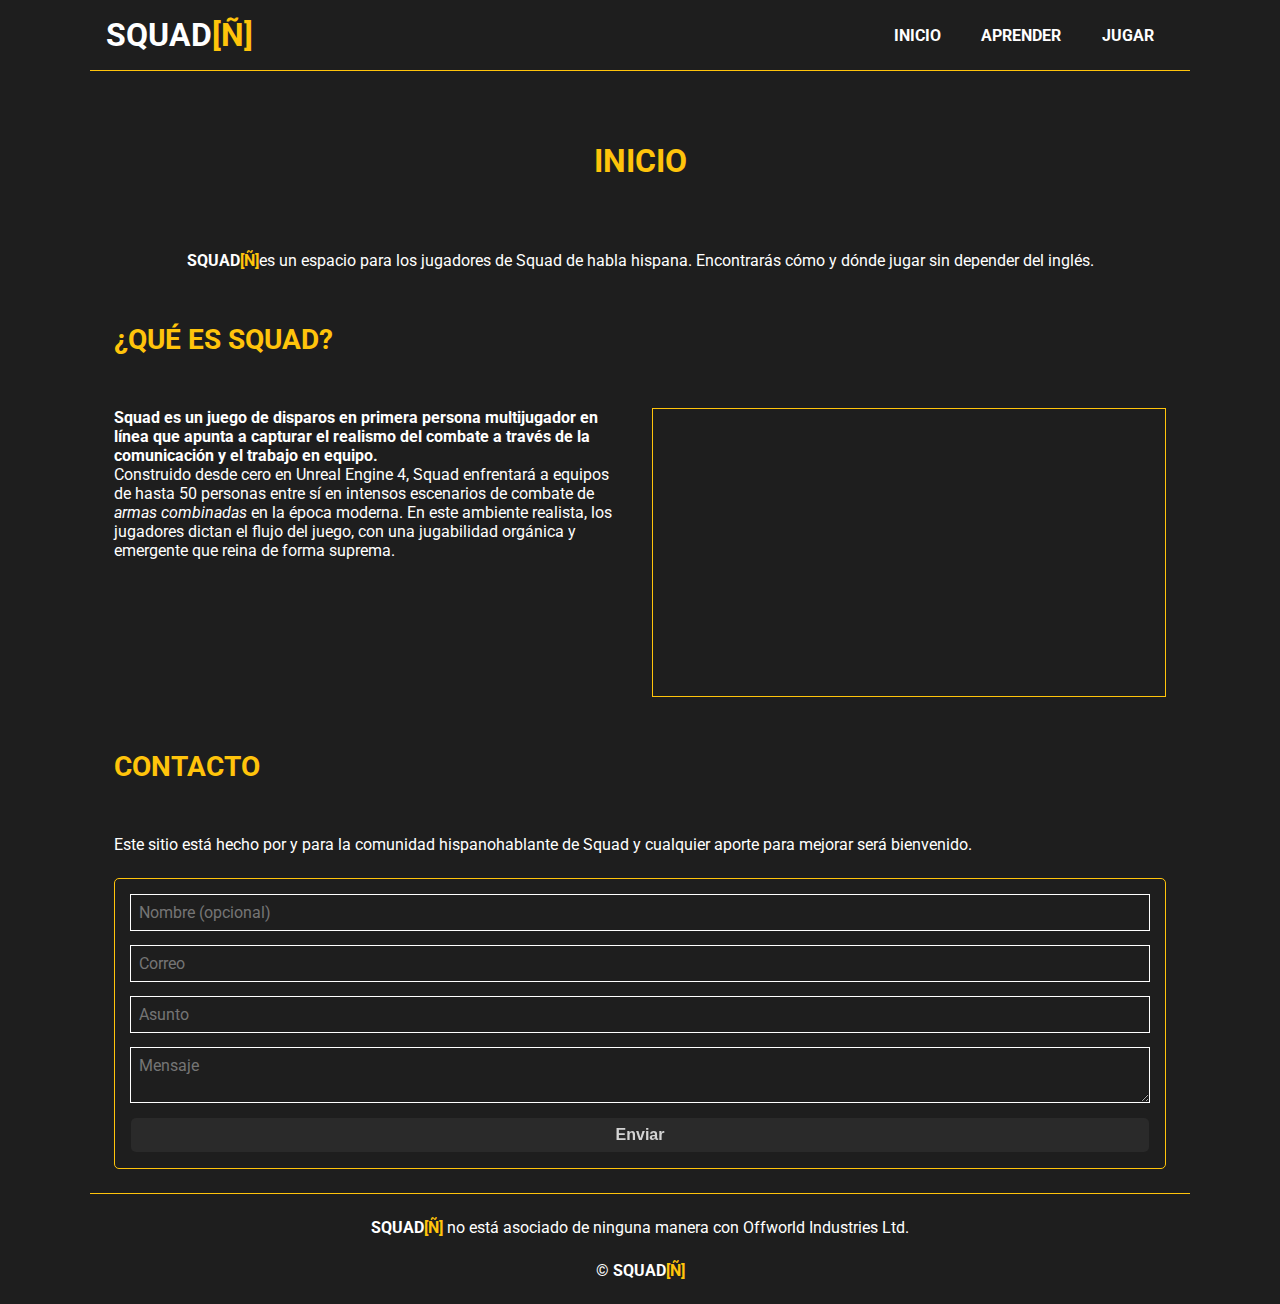
==== commit 37c3e179: "Traduce algunos nombres al español" ====
--- a/index.html
+++ b/index.html
@@ -31,13 +31,13 @@
 
   <body>
 
-    <header class="max-w">
+    <header class="ancho-maximo">
     </header>
 
-    <button id="irArriba" class="boton"><i class="fa-solid fa-arrow-up"></i></button>
+    <button id="ir-arriba" class="boton"><i class="fa-solid fa-arrow-up"></i></button>
 
-    <main class="max-w">
-      <section class="head img">
+    <main class="ancho-maximo">
+      <section class="principal img">
         <h1>Inicio</h1>
         <p>
           <strong>SQUAD<span>[Ñ]</span></strong>es un espacio para los jugadores
@@ -86,7 +86,7 @@
 
     </main>
 
-    <footer class="max-w">
+    <footer class="ancho-maximo">
 
     </footer>
 
--- a/css/style.css
+++ b/css/style.css
@@ -18,11 +18,10 @@
   --c-texto3: var(--c-fondo);
   --c-error1: red;
   --c-error2: rgba(255, 0, 0, 0.1);
-  --c-disabled1: rgba(53, 53, 53, 0.5);
-  --c-disabled2: lightgrey;
-
-  --overlay: linear-gradient(rgba(0, 0, 0, 0.5), rgba(0, 0, 0, 0.5));
-  --gradient: linear-gradient(var(--c-fondo), rgba(0, 0, 0, 1));
+  --c-deshabilitado1: rgba(53, 53, 53, 0.5);
+  --c-deshabilitado2: lightgrey;
+
+  --capa-sobre-fondo: linear-gradient(rgba(0, 0, 0, 0.5), rgba(0, 0, 0, 0.5));
 }
 
 /*******************************************************************************
@@ -40,7 +39,7 @@
   */
   min-width: 320px;
 }
-.max-w {
+.ancho-maximo {
   max-width: 1100px;
   margin: auto;
 }
@@ -50,7 +49,7 @@
   padding-left: 1rem;
   border-left: 3px solid var(--c-squad);
 }
-#irArriba {
+#ir-arriba {
   display: none;
   position: fixed;
   bottom: 30px;
@@ -71,32 +70,18 @@
   color: var(--c-texto3);
 
   /* Efecto el poner el puntero encima */
-
-  /* display: inline-block; */
-  /* vertical-align: middle; */
-  /* -webkit-transform: perspective(1px) translateZ(0); */
   transform: perspective(1px) translateZ(0);
-  /* box-shadow: 0 0 1px rgba(0, 0, 0, 0); */
-  /* -webkit-transition-duration: 0.3s; */
-  /* transition-duration: 0.3s; */
-  /* -webkit-transition-property: box-shadow; */
-  /* transition-property: box-shadow; */
   transition: box-shadow 0.3s;
-  /* box-shadow: inset 0 0 0 rgba(0, 0, 0, 0.6)*/
-  /* box-shadow: inset 0 0 0 rgba(0, 0, 0, 0.6), 0 0 1px rgba(0, 0, 0, 0); */
-  /* Hack to improve aliasing on mobile/tablet devices */
 }
 .boton:hover,
 .boton:focus,
 .boton:active {
   box-shadow: inset 2px 2px 2px rgba(0, 0, 0, 0.6);
-  /* box-shadow: inset 2px 2px 2px rgba(0, 0, 0, 0.6), 0 0 1px rgba(0, 0, 0, 0); */
-  /* Hack to improve aliasing on mobile/tablet devices */
 }
 
 .boton:disabled {
-  background-color: var(--c-disabled1);
-  color: var(--c-disabled2);
+  background-color: var(--c-deshabilitado1);
+  color: var(--c-deshabilitado2);
   cursor: not-allowed;
 }
 .boton:disabled:hover,
@@ -172,15 +157,15 @@
   color: var(--c-texto1);
 }
 
-/* HEAD ***********************************************************************/
-
-.head {
+/* PRINCIPAL ******************************************************************/
+
+.principal {
   background-repeat: no-repeat;
   background-size: cover;
   background-position: center;
   background-attachment: scroll, fixed;
 }
-.head p {
+.principal p {
   padding: 0 1.5rem 1.5rem;
   text-align: center;
 }
@@ -250,7 +235,6 @@
 /* IFRAME *********************************************************************/
 
 iframe {
-  /* padding: 0 1.5rem 1.5rem 1.5rem; */
   width: 100%;
   aspect-ratio: 16/9;
   align-self: center;
@@ -271,59 +255,44 @@
   border-radius: 5px;
   padding: 1rem 1rem;
   width: 100%;
-  display: grid;
-  grid-template-columns: 3fr 4fr;
+  display: flex;
   align-items: center;
   justify-items: center;
-  align-content: flex-start;
-  height: 100%;
-}
-/* .card:hover {
-  transform: scale(1.025, 1.025);
-  transition: transform 0.1s;
-} */
+  gap: 1rem;
+}
+.card * {
+  width: 100%;
+  box-sizing: border-box;
+}
 .card img {
   aspect-ratio: 1;
-  width: 100%;
-  padding: 1rem;
   max-width: 150px;
 }
-.card-content {
+.card-texto {
   display: flex;
   flex-direction: column;
-  /* justify-content: space-between; */
-  /* align-items: center; */
-  gap: 0.5rem;
-  /* width: 100%; */
-  /* height: 400px; */
-  justify-content: flex-end;
-  align-self: flex-end;
+  gap: 1rem;
 }
 .card h3 {
   font-size: 1.25rem;
   padding: 0;
   text-align: center;
 }
-.card h4 {
-  font-size: 1rem;
-  padding: 0;
-  text-align: center;
-}
 .card p {
-  /* text-align: justify; */
   padding: 0;
   margin: 0;
 }
 
-.card-buttons {
+.card-botones {
   display: flex;
   flex-direction: row;
   justify-content: space-between;
-  gap: 0.5rem;
+  gap: 1rem;
+  margin-top: auto;
   justify-self: flex-end;
 }
 
-.card-buttons .boton {
+.card-botones .boton {
   width: 100%;
 }
 
@@ -358,7 +327,6 @@
   outline: var(--c-squad) solid 1px;
 }
 .error {
-  /* outline: red solid 1px; */
   background-color: var(--c-error2);
 }
 .error:focus {
@@ -374,7 +342,6 @@
 }
 
 footer div {
-  /* text-align: center; */
   margin-top: 1.5rem;
 }
 
@@ -406,19 +373,23 @@
     grid-template-columns: 1fr 1fr;
   }
 
-  #indice {
-    order: 1;
-  }
-
   /* CARDS ********************************************************************/
 
   .cards {
     grid-template-columns: 1fr 1fr;
-    /* justify-items: stretch; */
   }
 
   .card {
-    grid-template-columns: 1fr;
+    flex-direction: column;
+    align-items: center;
+  }
+  .card-texto {
+    height: 100%;
+  }
+  .card-botones {
+    display: flex;
+    margin-top: auto;
+    align-self: flex-end;
   }
 }
 
@@ -438,17 +409,14 @@
   .cards {
     grid-template-columns: 1fr 1fr 1fr;
   }
-  .card-content {
-    justify-content: flex-end;
-  }
 }
 
 /*******************************************************************************
 *                            PANTALLAS MUY PEQUEÑAS                            *
 *******************************************************************************/
 
-@media (max-width: 410px) {
+@media (max-width: 480px) {
   .card {
-    grid-template-columns: 1fr;
-  }
-}
+    flex-direction: column;
+  }
+}
